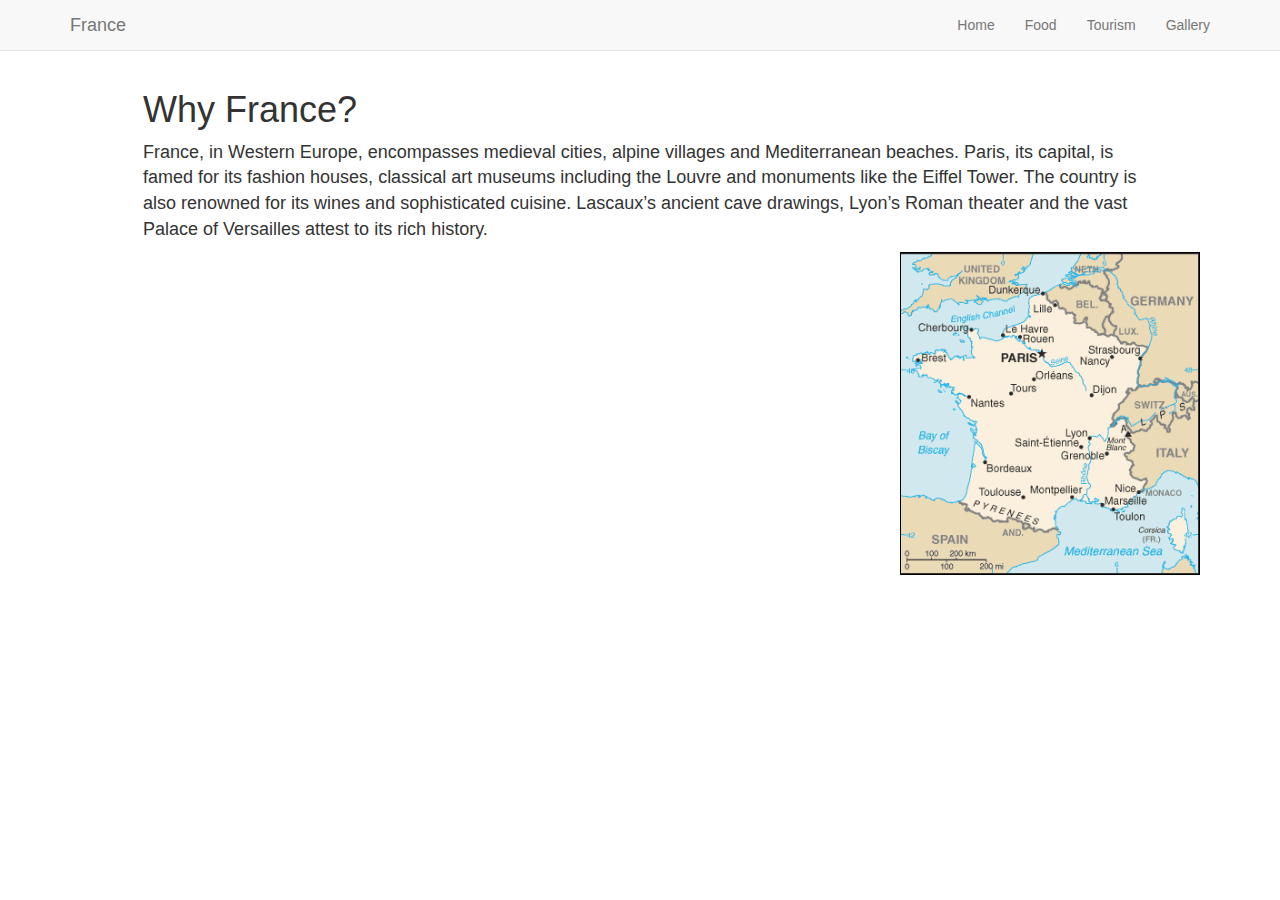
==== index.html @ 0640f44a "cleaned up folder struct" ====
<!DOCTYPE html>
<html>
  <head>
    <title>France - Home</title>
    <!-- Latest compiled and minified CSS -->
    <link rel="stylesheet" href="https://maxcdn.bootstrapcdn.com/bootstrap/3.3.7/css/bootstrap.min.css" integrity="sha384-BVYiiSIFeK1dGmJRAkycuHAHRg32OmUcww7on3RYdg4Va+PmSTsz/K68vbdEjh4u" crossorigin="anonymous">

    <!-- Optional theme -->
    <!-- <link rel="stylesheet" href="https://maxcdn.bootstrapcdn.com/bootstrap/3.3.7/css/bootstrap-theme.min.css" integrity="sha384-rHyoN1iRsVXV4nD0JutlnGaslCJuC7uwjduW9SVrLvRYooPp2bWYgmgJQIXwl/Sp" crossorigin="anonymous"> -->
    <link rel="stylesheet" href="css/website.css">
    <script src="https://code.jquery.com/jquery-3.2.1.slim.min.js" integrity="sha384-KJ3o2DKtIkvYIK3UENzmM7KCkRr/rE9/Qpg6aAZGJwFDMVNA/GpGFF93hXpG5KkN" crossorigin="anonymous"></script>
    <!-- Latest compiled and minified JavaScript -->
    <script src="https://maxcdn.bootstrapcdn.com/bootstrap/3.3.7/js/bootstrap.min.js" integrity="sha384-Tc5IQib027qvyjSMfHjOMaLkfuWVxZxUPnCJA7l2mCWNIpG9mGCD8wGNIcPD7Txa" crossorigin="anonymous"></script>
    <script src="js/website.js"></script>
    <link rel="icon" href="favicon.ico" type="image/gif" sizes="16x16">
  </head>
  <body>
    <nav class="navbar navbar-default navbar-fixed-top">
      <div class="container">
        <div class="navbar-header">
          <button type="button" class="navbar-toggle collapsed" data-toggle="collapse" data-target="#navbar" aria-expanded="false" aria-controls="navbar">
            <span class="sr-only">Toggle navigation</span>
            <span class="icon-bar"></span>
            <span class="icon-bar"></span>
            <span class="icon-bar"></span>
          </button>
          <a class="navbar-brand" href="">France</a>
        </div>
        <div id="navbar" class="navbar-collapse collapse">
          <ul class="nav navbar-nav navbar-right">
            <li><a href="index.html">Home</a></li>
            <li><a href="food.html">Food</a></li>
            <li><a href="tourism.html">Tourism</a></li>
            <li><a href="gallery.html">Gallery</a></li>
          </ul>
        </div>
      </div>
    </nav>
    <div class="container">
      
      <h1>Why France?</h1>

      <p><font size="4">France, in Western Europe, encompasses medieval cities, alpine villages 
        and Mediterranean beaches. Paris, its capital, is famed for its fashion houses, classical art
         museums including the Louvre and monuments like the Eiffel Tower. The country is also 
         renowned for its wines and sophisticated cuisine. Lascaux’s ancient cave drawings, 
         Lyon’s Roman theater and the vast Palace of Versailles attest to its rich history.</font></p>
      <div class="container-sub">


        <img src="./images/fr-map.gif" class="img-responsive" alt="France Map">

      </div>

    </div>

  </body>
</html>
---- css/website.css ----
body {
  padding-top: 70px;
}
body>div.container {
  width: 80%;
  margin: auto;
  
}
div.container-sub{
  position: absolute;
    right: 0px;
    width: 300px;
    border: 1px solid black;
    margin-right: 80px;

}
div.container-text{

position: absolute;
left:0px;
margin-left: 80px;

}
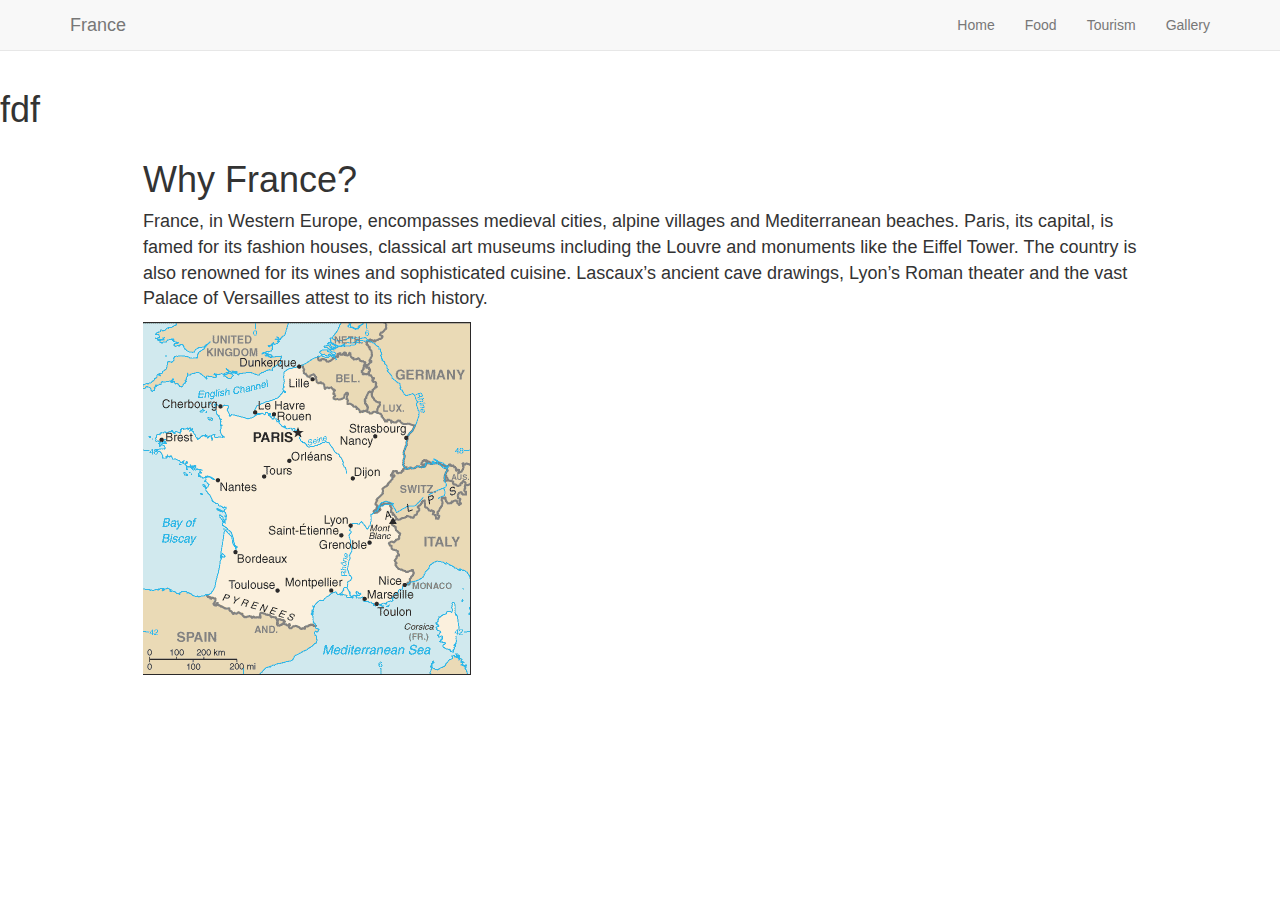
==== commit d8e7e993: "Fixed the food page and added more textual information.@" ====
--- a/index.html
+++ b/index.html
@@ -36,6 +36,7 @@
         </div>
       </div>
     </nav>
+    <h1>fdf</h1>
     <div class="container">
       
       <h1>Why France?</h1>
--- a/css/website.css
+++ b/css/website.css
@@ -6,14 +6,8 @@
   margin: auto;
   
 }
-div.container-sub{
-  position: absolute;
-    right: 0px;
-    width: 300px;
-    border: 1px solid black;
-    margin-right: 80px;
 
-}
+
 div.container-text{
 
 position: absolute;
@@ -21,3 +15,70 @@
 margin-left: 80px;
 
 }
+img {
+  display: block;
+  max-width: 100%;
+  height: auto;
+}
+
+
+/*gallary */
+
+* {
+    box-sizing: border-box;
+}
+
+body {
+    margin: 0;
+    font-family: Arial;
+}
+
+/* The grid: Four equal columns that floats next to each other */
+.column {
+    float: left;
+    width: 25%;
+    padding: 10px;
+}
+
+/* Style the images inside the grid */
+.column img {
+    opacity: 0.8; 
+    cursor: pointer; 
+}
+
+.column img:hover {
+    opacity: 1;
+}
+
+/* Clear floats after the columns */
+.row:after {
+    content: "";
+    display: table;
+    clear: both;
+}
+
+/* The expanding image container */
+.containerGal {
+    position: relative;
+    display: none;
+}
+
+/* Expanding image text */
+#imgtext {
+    position: absolute;
+    bottom: 15px;
+    left: 15px;
+    color: white;
+    font-size: 20px;
+}
+
+/* Closable button inside the expanded image */
+.closebtn {
+    position: absolute;
+    top: 10px;
+    right: 15px;
+    color: white;
+    font-size: 35px;
+    cursor: pointer;
+}
+/* end of gallary */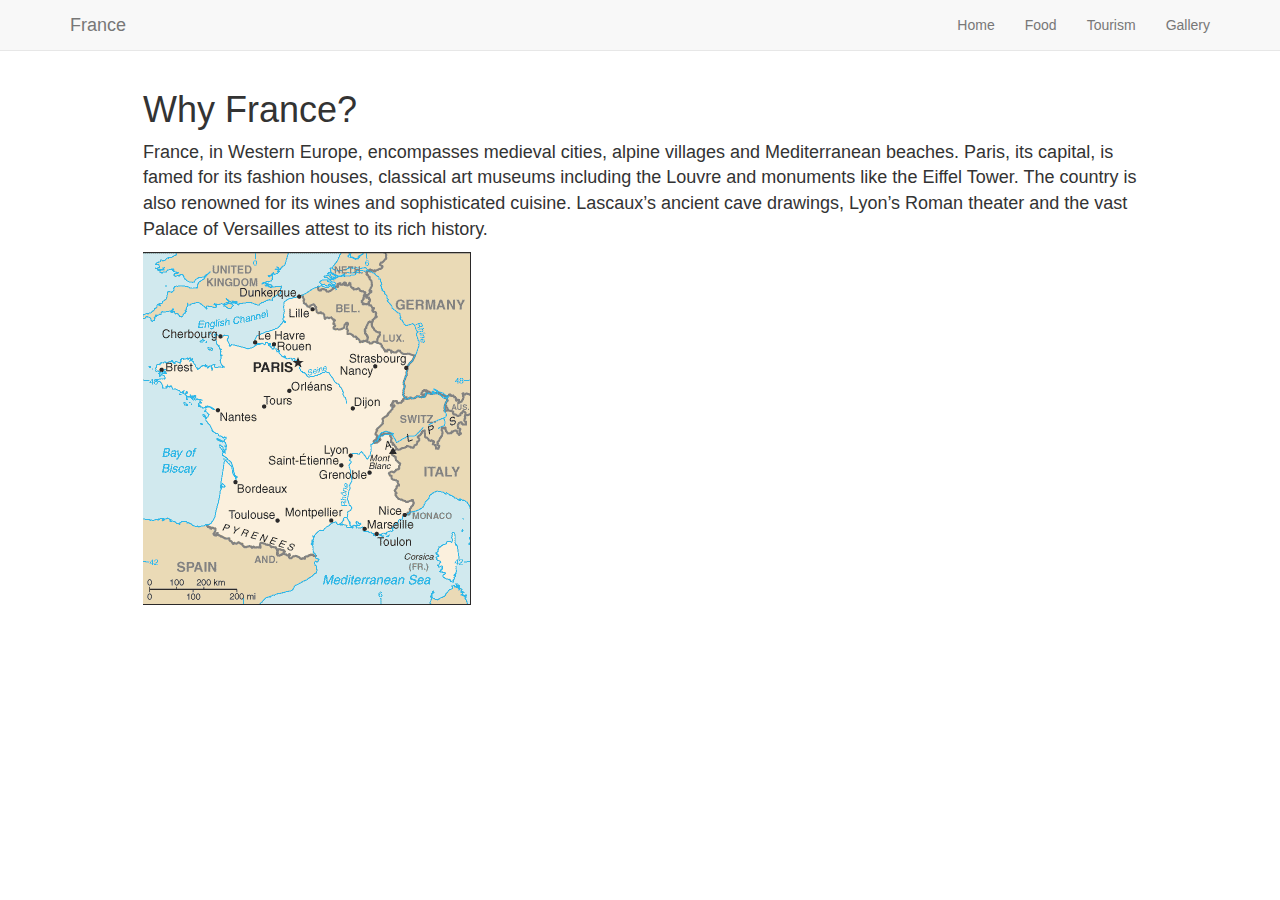
==== commit c8105ed2: "Added content to the toursim page - still budy so needs work" ====
--- a/index.html
+++ b/index.html
@@ -36,7 +36,7 @@
         </div>
       </div>
     </nav>
-    <h1>fdf</h1>
+    
     <div class="container">
       
       <h1>Why France?</h1>
--- a/css/website.css
+++ b/css/website.css
@@ -15,10 +15,11 @@
 margin-left: 80px;
 
 }
-img {
-  display: block;
-  max-width: 100%;
-  height: auto;
+div.galcontainer{
+
+    
+    max-width:600px;
+ 
 }
 
 
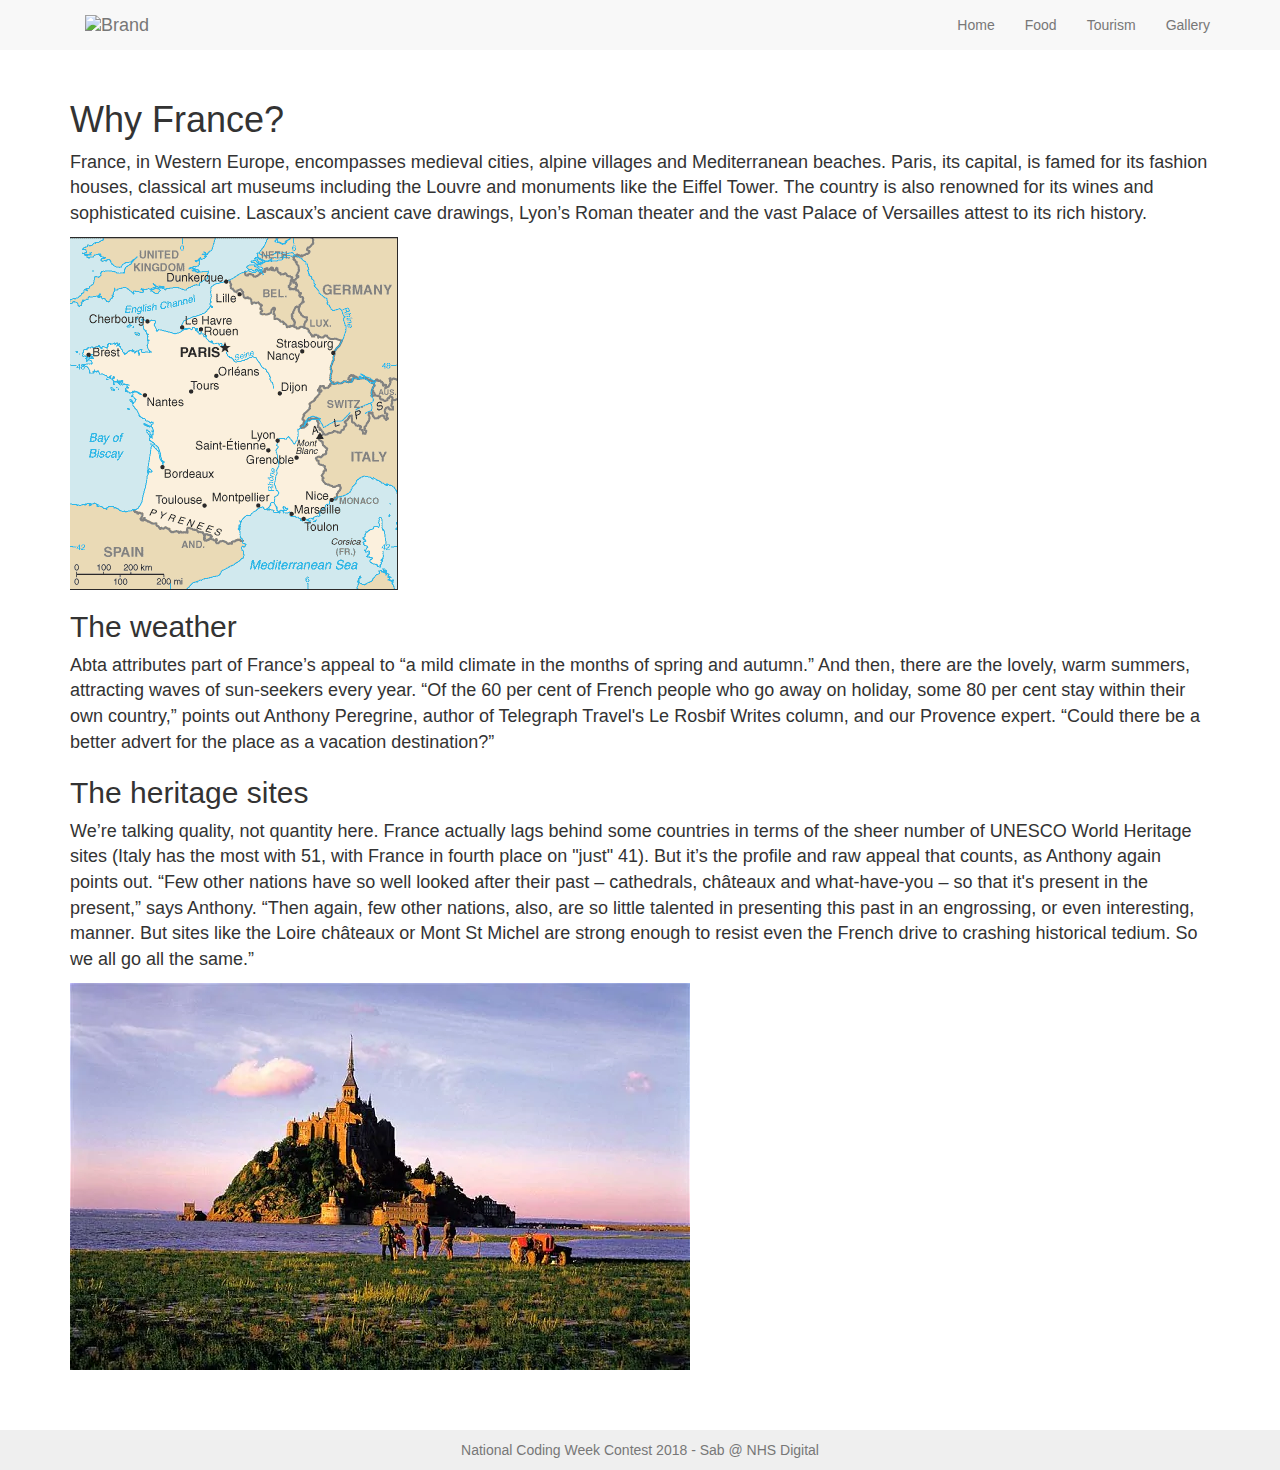
==== commit d5c75531: "Major changes" ====
--- a/index.html
+++ b/index.html
@@ -1,7 +1,32 @@
 <!DOCTYPE html>
 <html>
+ <nav class="naavbar navbar-default navbar-fixed-top">
+      <div class="container">
+        <div class="navbar-header">
+          <button type="button" class="navbar-toggle collapsed" data-toggle="collapse" data-target="#navbar" aria-expanded="false" aria-controls="navbar">
+            <span class="sr-only">Toggle navigation</span>
+            <span class="icon-bar"></span>
+            <span class="icon-bar"></span>
+            <span class="icon-bar"></span>
+          </button>
+         <a class="navbar-brand" href="#">
+        <img alt="Brand" src="./favicon.ico">
+      </a>
+        </div>
+        <div id="navbar" class="navbar-collapse collapse">
+          <ul class="nav navbar-nav navbar-right">
+            <li><a href="index.html">Home</a></li>
+            <li><a href="food.html">Food</a></li>
+            <li><a href="tourism.html">Tourism</a></li>
+            <li><a href="gallery.html">Gallery</a></li>
+          </ul>
+        </div>
+      </div>
+    </nav>
+<div id="container">
+<div id="header">
   <head>
-    <title>France - Home</title>
+    <title>France - Food</title>
     <!-- Latest compiled and minified CSS -->
     <link rel="stylesheet" href="https://maxcdn.bootstrapcdn.com/bootstrap/3.3.7/css/bootstrap.min.css" integrity="sha384-BVYiiSIFeK1dGmJRAkycuHAHRg32OmUcww7on3RYdg4Va+PmSTsz/K68vbdEjh4u" crossorigin="anonymous">
 
@@ -14,46 +39,58 @@
     <script src="js/website.js"></script>
     <link rel="icon" href="favicon.ico" type="image/gif" sizes="16x16">
   </head>
+  </div>
+  <div id="body">
   <body>
-    <nav class="navbar navbar-default navbar-fixed-top">
-      <div class="container">
-        <div class="navbar-header">
-          <button type="button" class="navbar-toggle collapsed" data-toggle="collapse" data-target="#navbar" aria-expanded="false" aria-controls="navbar">
-            <span class="sr-only">Toggle navigation</span>
-            <span class="icon-bar"></span>
-            <span class="icon-bar"></span>
-            <span class="icon-bar"></span>
-          </button>
-          <a class="navbar-brand" href="">France</a>
-        </div>
-        <div id="navbar" class="navbar-collapse collapse">
-          <ul class="nav navbar-nav navbar-right">
-            <li><a href="index.html">Home</a></li>
-            <li><a href="food.html">Food</a></li>
-            <li><a href="tourism.html">Tourism</a></li>
-            <li><a href="gallery.html">Gallery</a></li>
-          </ul>
-        </div>
-      </div>
-    </nav>
+   
     
+   
     <div class="container">
-      
-      <h1>Why France?</h1>
+ 
+
+
+   <h1>Why France?</h1>
 
       <p><font size="4">France, in Western Europe, encompasses medieval cities, alpine villages 
         and Mediterranean beaches. Paris, its capital, is famed for its fashion houses, classical art
          museums including the Louvre and monuments like the Eiffel Tower. The country is also 
          renowned for its wines and sophisticated cuisine. Lascaux’s ancient cave drawings, 
          Lyon’s Roman theater and the vast Palace of Versailles attest to its rich history.</font></p>
+
       <div class="container-sub">
+        <img src="./images/fr-map.gif" class="img-responsive" alt="France Map">
+      </div>
+
+<h2> The weather</h2>
+<p> <font size="4">
+Abta attributes part of France’s appeal to “a mild climate in the months of spring and autumn.” 
+And then, there are the lovely, warm summers, attracting waves of sun-seekers every year.
+“Of the 60 per cent of French people who go away on holiday, some 80 per cent stay within their own country,” 
+points out Anthony Peregrine, author of Telegraph Travel's Le Rosbif Writes column, and our Provence expert. 
+“Could there be a better advert for the place as a vacation destination?”</font>
+</p>
+<h2> The heritage sites</h2>
+<p><font size="4"> We’re talking quality, not quantity here. France actually lags behind some countries in terms 
+of the sheer number of UNESCO World Heritage sites (Italy has the most with 51, with France in fourth place on 
+"just" 41). But it’s the profile and raw appeal that counts, as Anthony again points out.
+“Few other nations have so well looked after their past – cathedrals, châteaux and what-have-you – so that it's 
+present in the present,” says Anthony. “Then again, few other nations, also, are so little talented in presenting 
+this past in an engrossing, or even interesting, manner. But sites like the Loire châteaux or Mont St Michel are 
+strong enough to resist even the French drive to crashing historical tedium. So we all go all the same.”</font>
+</p>
+<img class="img-responsive" src="./images/mont-michel.jpg"</img>
+    </div>
 
 
-        <img src="./images/fr-map.gif" class="img-responsive" alt="France Map">
-
-      </div>
-
-    </div>
 
   </body>
+  </div>
+  <div id=footer>
+<footer class="footer">
+      <div class="containerq">
+        <span class="text-muted">National Coding Week Contest 2018 - Sab @ NHS Digital</span>
+      </div>
+    </footer>
+</div>
+</div>
 </html>--- a/css/website.css
+++ b/css/website.css
@@ -1,5 +1,27 @@
+html,
+body {
+   margin:0;
+   padding:0;
+   height:100%;
+}
+#container {
+   min-height:100%;
+   position:relative;
+}
+#header {
+
+}
+#body {
+   padding:10px;
+   padding-bottom:100px;   /* Height of the footer */
+}
+#footer {
+
+}
+
 body {
   padding-top: 70px;
+  
 }
 body>div.container {
   width: 80%;
@@ -15,11 +37,26 @@
 margin-left: 80px;
 
 }
-div.galcontainer{
 
-    
-    max-width:600px;
- 
+.footer {
+    position: absolute;
+  right: 0;
+  bottom: 0;
+  left: 0;
+  padding: 10px;
+  background-color: #efefef;
+  text-align: center;
+}
+
+
+div.slideShowCon{
+
+
+    margin: auto;
+    width: 50%;
+  
+    padding: 10px;
+
 }
 
 
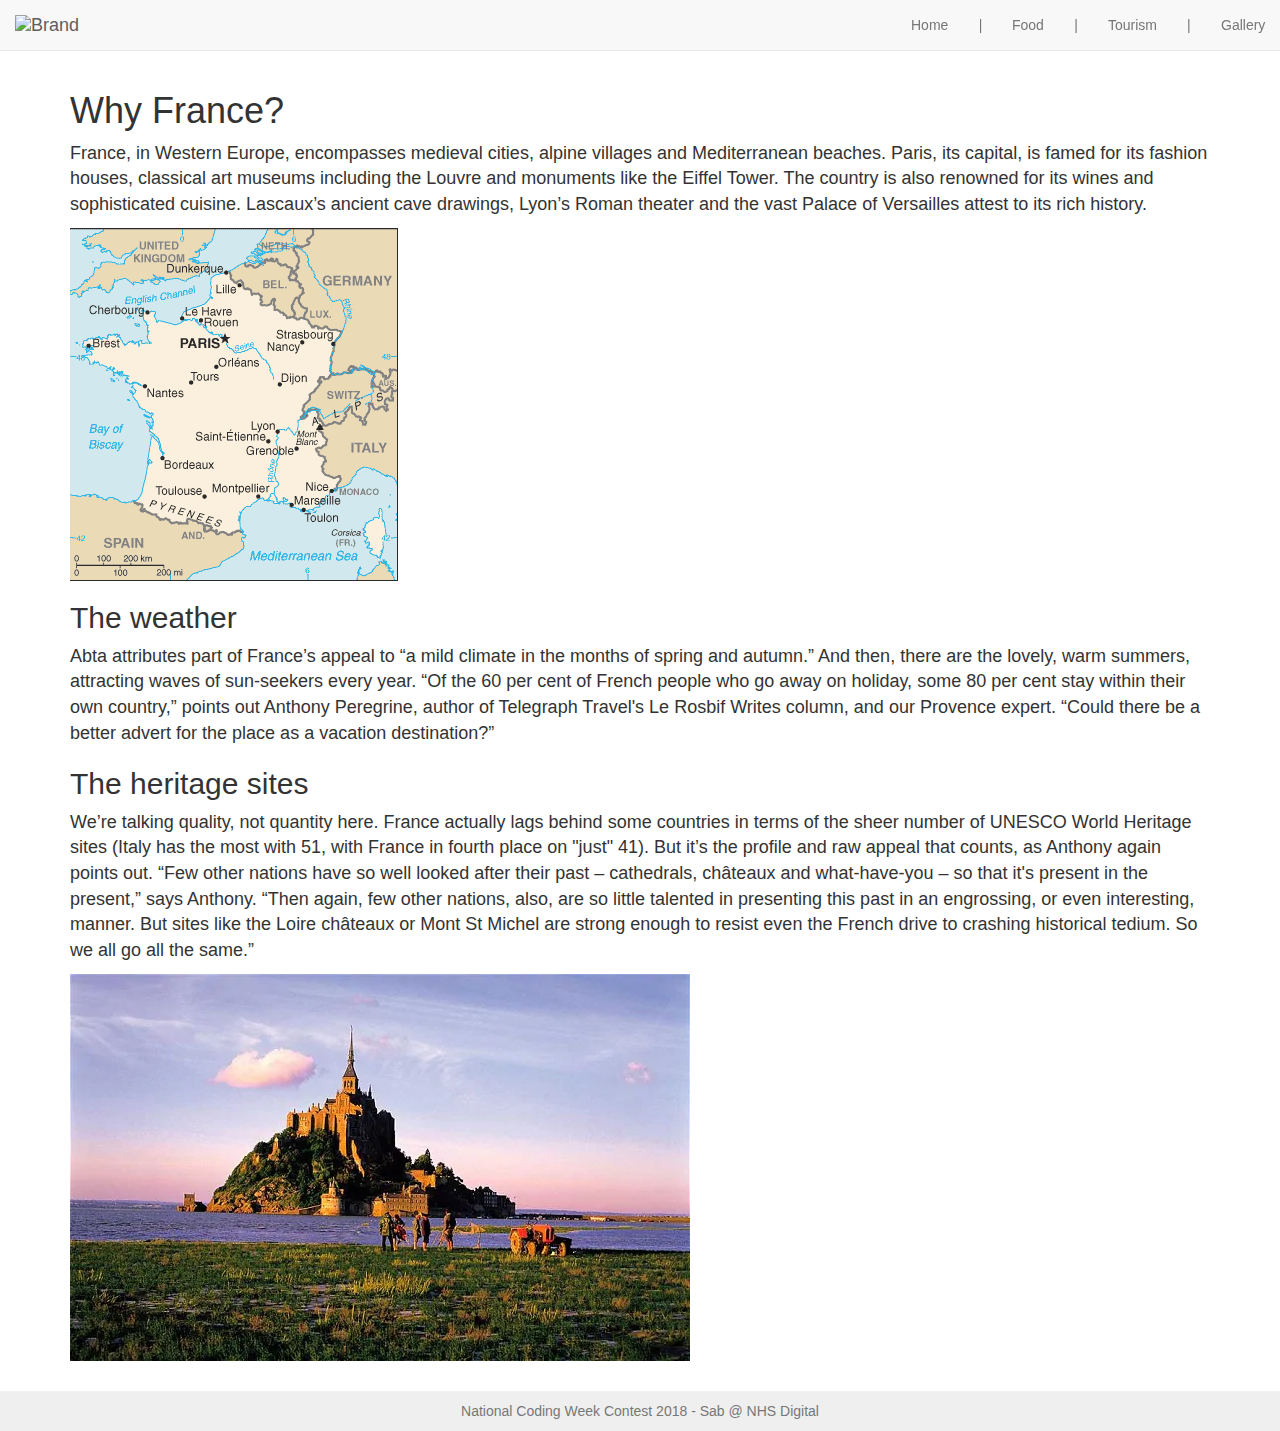
==== commit 41262587: "Fixed page sizing issue and changed to static nav" ====
--- a/index.html
+++ b/index.html
@@ -1,7 +1,22 @@
 <!DOCTYPE html>
-<html>
- <nav class="naavbar navbar-default navbar-fixed-top">
-      <div class="container">
+  <head>
+    <title>France - Home</title>
+    <!-- Latest compiled and minified CSS -->
+    <link rel="stylesheet" href="https://maxcdn.bootstrapcdn.com/bootstrap/3.3.7/css/bootstrap.min.css" integrity="sha384-BVYiiSIFeK1dGmJRAkycuHAHRg32OmUcww7on3RYdg4Va+PmSTsz/K68vbdEjh4u" crossorigin="anonymous">
+
+    <!-- Optional theme -->
+    <link rel="stylesheet" href="https://maxcdn.bootstrapcdn.com/bootstrap/3.3.7/css/bootstrap-theme.min.css" integrity="sha384-rHyoN1iRsVXV4nD0JutlnGaslCJuC7uwjduW9SVrLvRYooPp2bWYgmgJQIXwl/Sp" crossorigin="anonymous"> 
+    <link rel="stylesheet" href="css/website.css">
+    <script src="https://code.jquery.com/jquery-3.2.1.slim.min.js" integrity="sha384-KJ3o2DKtIkvYIK3UENzmM7KCkRr/rE9/Qpg6aAZGJwFDMVNA/GpGFF93hXpG5KkN" crossorigin="anonymous"></script>
+    <!-- Latest compiled and minified JavaScript -->
+    <script src="https://maxcdn.bootstrapcdn.com/bootstrap/3.3.7/js/bootstrap.min.js" integrity="sha384-Tc5IQib027qvyjSMfHjOMaLkfuWVxZxUPnCJA7l2mCWNIpG9mGCD8wGNIcPD7Txa" crossorigin="anonymous"></script>
+    <script src="js/website.js"></script>
+    <link rel="icon" href="favicon.ico" type="image/gif" sizes="16x16">
+  </head>
+  <body>
+  <!-- Navbar -->
+    <nav class="navbar navbar-default navbar-static-top">
+      <div class="container-fluid">
         <div class="navbar-header">
           <button type="button" class="navbar-toggle collapsed" data-toggle="collapse" data-target="#navbar" aria-expanded="false" aria-controls="navbar">
             <span class="sr-only">Toggle navigation</span>
@@ -9,41 +24,31 @@
             <span class="icon-bar"></span>
             <span class="icon-bar"></span>
           </button>
-         <a class="navbar-brand" href="#">
+ <a class="navbar-brand" href="#">
         <img alt="Brand" src="./favicon.ico">
-      </a>
         </div>
         <div id="navbar" class="navbar-collapse collapse">
           <ul class="nav navbar-nav navbar-right">
-            <li><a href="index.html">Home</a></li>
-            <li><a href="food.html">Food</a></li>
-            <li><a href="tourism.html">Tourism</a></li>
-            <li><a href="gallery.html">Gallery</a></li>
+            <li><a href="index.html"class="hvr-underline-reveal">Home</a></li>
+            <li><a href=""> | </a></li>
+            <li><a href="food.html"class="hvr-underline-reveal">Food</a></li>
+            <li><a href=""> | </a></li>
+            <li><a href="tourism.html"class="hvr-underline-reveal">Tourism</a></li>
+            <li><a href=""> | </a></li>
+            <li><a href="gallery.html"class="hvr-underline-reveal">Gallery</a></li>
           </ul>
         </div>
       </div>
     </nav>
-<div id="container">
+    <!-- End of navbar -->
+
+  
+   <!-- opt
+    <div id="container">
 <div id="header">
-  <head>
-    <title>France - Food</title>
-    <!-- Latest compiled and minified CSS -->
-    <link rel="stylesheet" href="https://maxcdn.bootstrapcdn.com/bootstrap/3.3.7/css/bootstrap.min.css" integrity="sha384-BVYiiSIFeK1dGmJRAkycuHAHRg32OmUcww7on3RYdg4Va+PmSTsz/K68vbdEjh4u" crossorigin="anonymous">
-
-    <!-- Optional theme -->
-    <!-- <link rel="stylesheet" href="https://maxcdn.bootstrapcdn.com/bootstrap/3.3.7/css/bootstrap-theme.min.css" integrity="sha384-rHyoN1iRsVXV4nD0JutlnGaslCJuC7uwjduW9SVrLvRYooPp2bWYgmgJQIXwl/Sp" crossorigin="anonymous"> -->
-    <link rel="stylesheet" href="css/website.css">
-    <script src="https://code.jquery.com/jquery-3.2.1.slim.min.js" integrity="sha384-KJ3o2DKtIkvYIK3UENzmM7KCkRr/rE9/Qpg6aAZGJwFDMVNA/GpGFF93hXpG5KkN" crossorigin="anonymous"></script>
-    <!-- Latest compiled and minified JavaScript -->
-    <script src="https://maxcdn.bootstrapcdn.com/bootstrap/3.3.7/js/bootstrap.min.js" integrity="sha384-Tc5IQib027qvyjSMfHjOMaLkfuWVxZxUPnCJA7l2mCWNIpG9mGCD8wGNIcPD7Txa" crossorigin="anonymous"></script>
-    <script src="js/website.js"></script>
-    <link rel="icon" href="favicon.ico" type="image/gif" sizes="16x16">
-  </head>
-  </div>
+  
   <div id="body">
-  <body>
-   
-    
+  -->
    
     <div class="container">
  
--- a/css/website.css
+++ b/css/website.css
@@ -1,33 +1,26 @@
 html,
-body {
-   margin:0;
-   padding:0;
-   height:100%;
-}
+
 #container {
    min-height:100%;
    position:relative;
+   width:100%;
+   margin:auto;
+   padding-top:0px;
 }
 #header {
 
 }
-#body {
-   padding:10px;
-   padding-bottom:100px;   /* Height of the footer */
-}
+
 #footer {
-
+padding-top: 70px;
+width:100%;
 }
 
 body {
-  padding-top: 70px;
   
-}
-body>div.container {
-  width: 80%;
-  margin: auto;
   
 }
+
 
 
 div.container-text{
@@ -35,6 +28,7 @@
 position: absolute;
 left:0px;
 margin-left: 80px;
+padding-top:70px;
 
 }
 
@@ -46,6 +40,7 @@
   padding: 10px;
   background-color: #efefef;
   text-align: center;
+  width:100%;
 }
 
 
@@ -119,4 +114,93 @@
     font-size: 35px;
     cursor: pointer;
 }
-/* end of gallary */+/* end of gallary */
+
+
+/* Underline From Center */
+.hvr-underline-from-center {
+    display: inline-block;
+    vertical-align: middle;
+    -webkit-transform: perspective(1px) translateZ(0);
+    transform: perspective(1px) translateZ(0);
+    box-shadow: 0 0 1px rgba(0, 0, 0, 0);
+    position: relative;
+    overflow: hidden;
+  }
+  .hvr-underline-from-center:before {
+    content: "";
+    position: absolute;
+    z-index: -1;
+    left: 51%;
+    right: 51%;
+    bottom: 0;
+    background: #2098D1;
+    height: 4px;
+    -webkit-transition-property: left, right;
+    transition-property: left, right;
+    -webkit-transition-duration: 0.3s;
+    transition-duration: 0.3s;
+    -webkit-transition-timing-function: ease-out;
+    transition-timing-function: ease-out;
+  }
+  .hvr-underline-from-center:hover:before, .hvr-underline-from-center:focus:before, .hvr-underline-from-center:active:before {
+    left: 0;
+    right: 0;
+  }
+
+
+  /* Underline Reveal */
+.hvr-underline-reveal {
+    display: inline-block;
+    vertical-align: middle;
+    -webkit-transform: perspective(1px) translateZ(0);
+    transform: perspective(1px) translateZ(0);
+    box-shadow: 0 0 1px rgba(0, 0, 0, 0);
+    position: relative;
+    overflow: hidden;
+  }
+  .hvr-underline-reveal:before {
+    content: "";
+    position: absolute;
+    z-index: -1;
+    left: 0;
+    right: 0;
+    bottom: 0;
+    background: #2098D1;
+    height: 4px;
+    -webkit-transform: translateY(4px);
+    transform: translateY(4px);
+    -webkit-transition-property: transform;
+    transition-property: transform;
+    -webkit-transition-duration: 0.3s;
+    transition-duration: 0.3s;
+    -webkit-transition-timing-function: ease-out;
+    transition-timing-function: ease-out;
+  }
+  .hvr-underline-reveal:hover:before, .hvr-underline-reveal:focus:before, .hvr-underline-reveal:active:before {
+    -webkit-transform: translateY(0);
+    transform: translateY(0);
+  }
+
+  /* Glow */
+.hvr-glow {
+    display: inline-block;
+    vertical-align: middle;
+    -webkit-transform: perspective(1px) translateZ(0);
+    transform: perspective(1px) translateZ(0);
+    box-shadow: 0 0 1px rgba(0, 0, 0, 0);
+    -webkit-transition-duration: 0.3s;
+    transition-duration: 0.3s;
+    -webkit-transition-property: box-shadow;
+    transition-property: box-shadow;
+  }
+  .hvr-glow:hover, .hvr-glow:focus, .hvr-glow:active {
+    box-shadow: 0 0 8px rgba(0, 0, 0, 0.6);
+  }
+
+  .divider-vertical {
+    height: 50px;
+    margin: 0 9px;
+    border-left: 1px solid #F2F2F2;
+    border-right: 1px solid #FFF;
+    }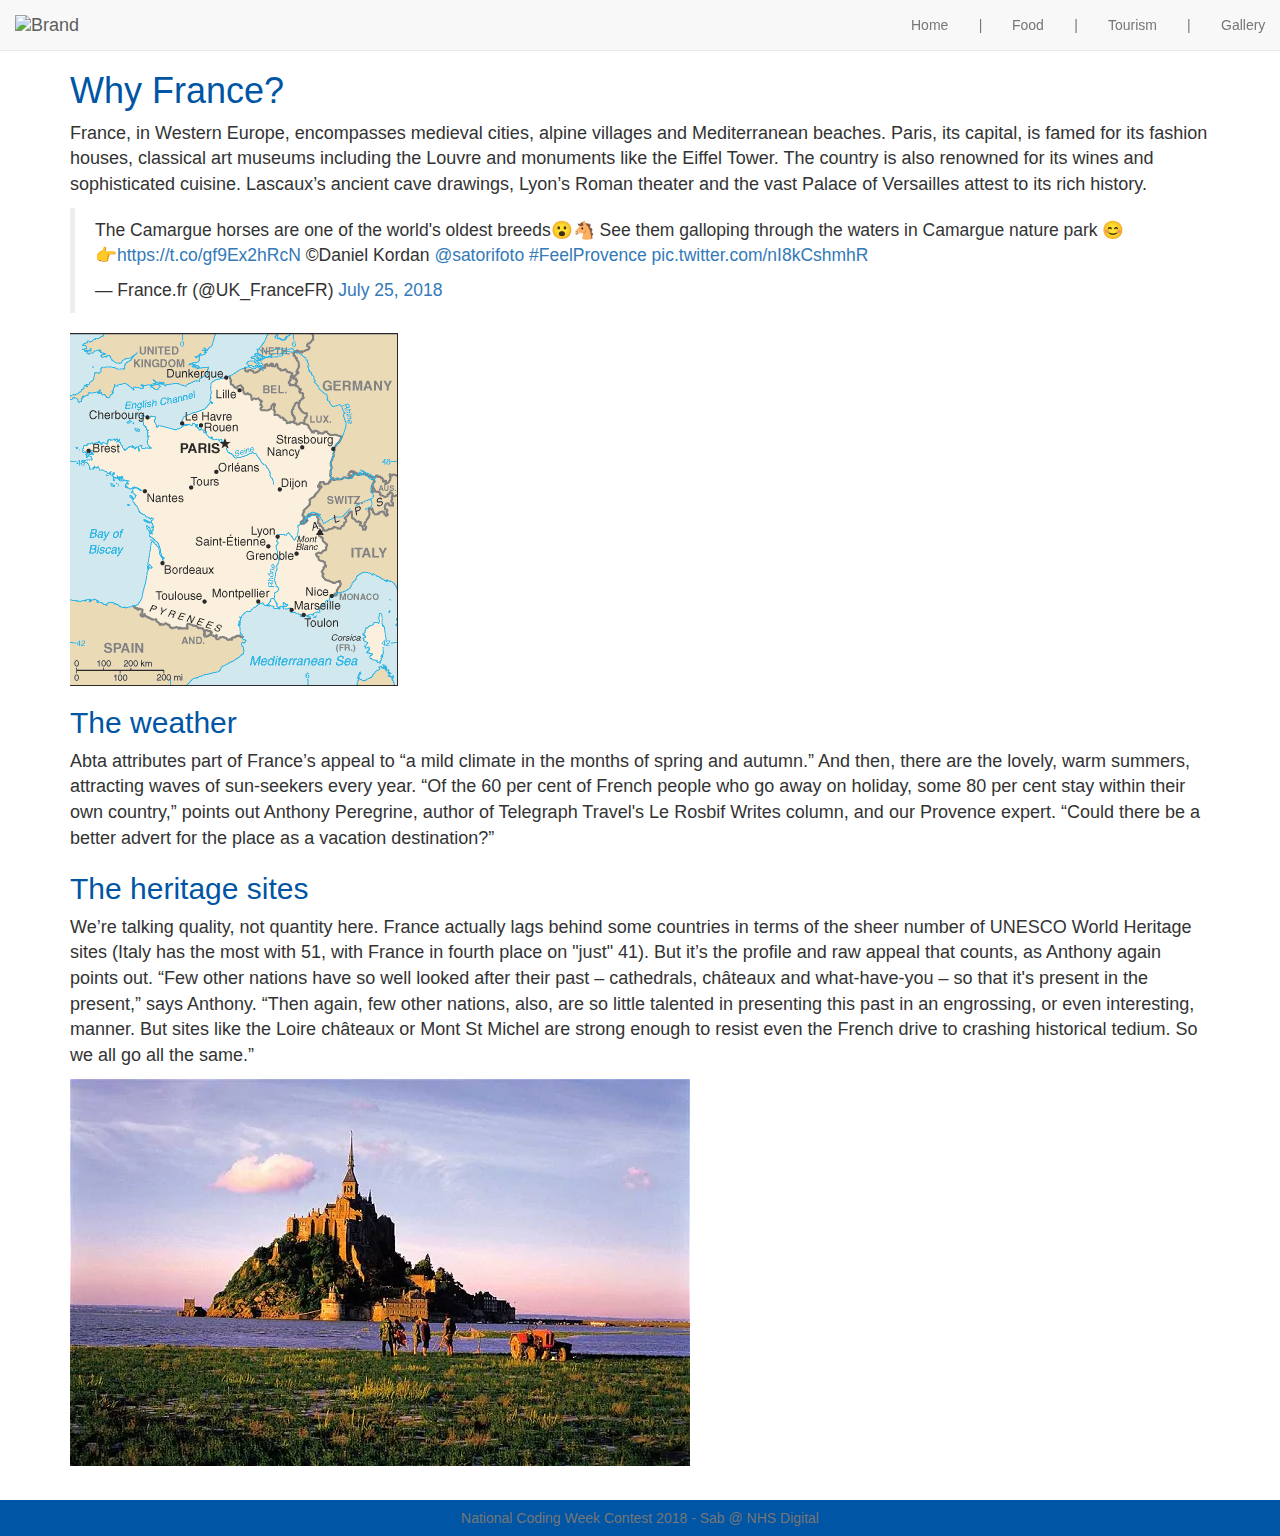
==== commit ab960753: "major redesign" ====
--- a/index.html
+++ b/index.html
@@ -54,13 +54,15 @@
  
 
 
-   <h1>Why France?</h1>
+   <h1><style='color:red;'>Why France?</h1>
 
       <p><font size="4">France, in Western Europe, encompasses medieval cities, alpine villages 
         and Mediterranean beaches. Paris, its capital, is famed for its fashion houses, classical art
          museums including the Louvre and monuments like the Eiffel Tower. The country is also 
          renowned for its wines and sophisticated cuisine. Lascaux’s ancient cave drawings, 
          Lyon’s Roman theater and the vast Palace of Versailles attest to its rich history.</font></p>
+<blockquote class="twitter-tweet" data-lang="en"><p lang="en" dir="ltr">The Camargue horses are one of the world&#39;s oldest breeds😮🐴 See them galloping through the waters in Camargue nature park 😊 <br>👉<a href="https://t.co/gf9Ex2hRcN">https://t.co/gf9Ex2hRcN</a> ©Daniel Kordan <a href="https://twitter.com/satorifoto?ref_src=twsrc%5Etfw">@satorifoto</a> <a href="https://twitter.com/hashtag/FeelProvence?src=hash&amp;ref_src=twsrc%5Etfw">#FeelProvence</a> <a href="https://t.co/nI8kCshmhR">pic.twitter.com/nI8kCshmhR</a></p>&mdash; France.fr (@UK_FranceFR) <a href="https://twitter.com/UK_FranceFR/status/1022058999859093505?ref_src=twsrc%5Etfw">July 25, 2018</a></blockquote>
+<script async src="https://platform.twitter.com/widgets.js" charset="utf-8"></script>
 
       <div class="container-sub">
         <img src="./images/fr-map.gif" class="img-responsive" alt="France Map">
--- a/css/website.css
+++ b/css/website.css
@@ -21,7 +21,10 @@
   
 }
 
-
+.h1, .h2, .h3, .h4, .h5, .h6, h1, h2, h3, h4, h5, h6 {
+    
+    color: #0055A4; /*France flag colour */
+}
 
 div.container-text{
 
@@ -37,13 +40,19 @@
   right: 0;
   bottom: 0;
   left: 0;
-  padding: 10px;
-  background-color: #efefef;
+  padding: 8px;
+  background-color: #0055A4;
+  color: white;
   text-align: center;
   width:100%;
 }
 
-
+.navbar {
+    
+    
+    margin-bottom: 0px;
+    
+}
 div.slideShowCon{
 
 
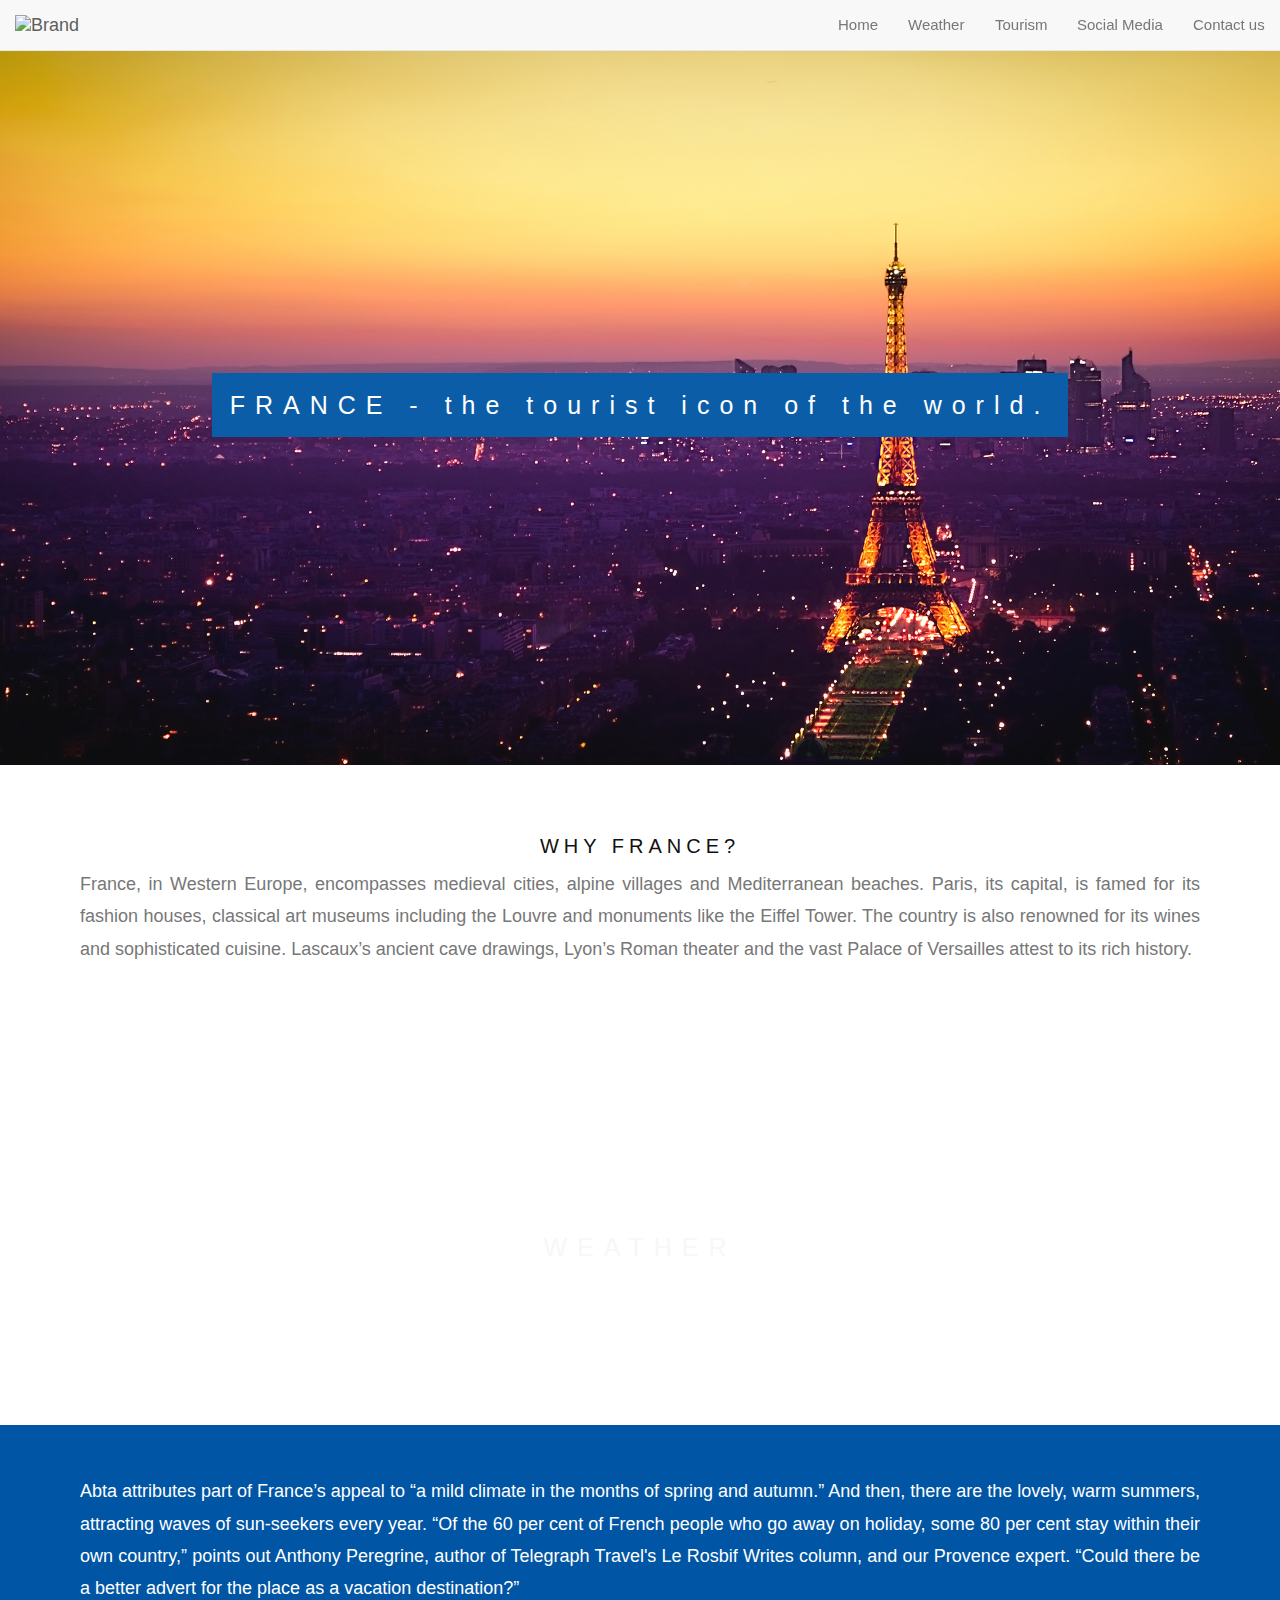
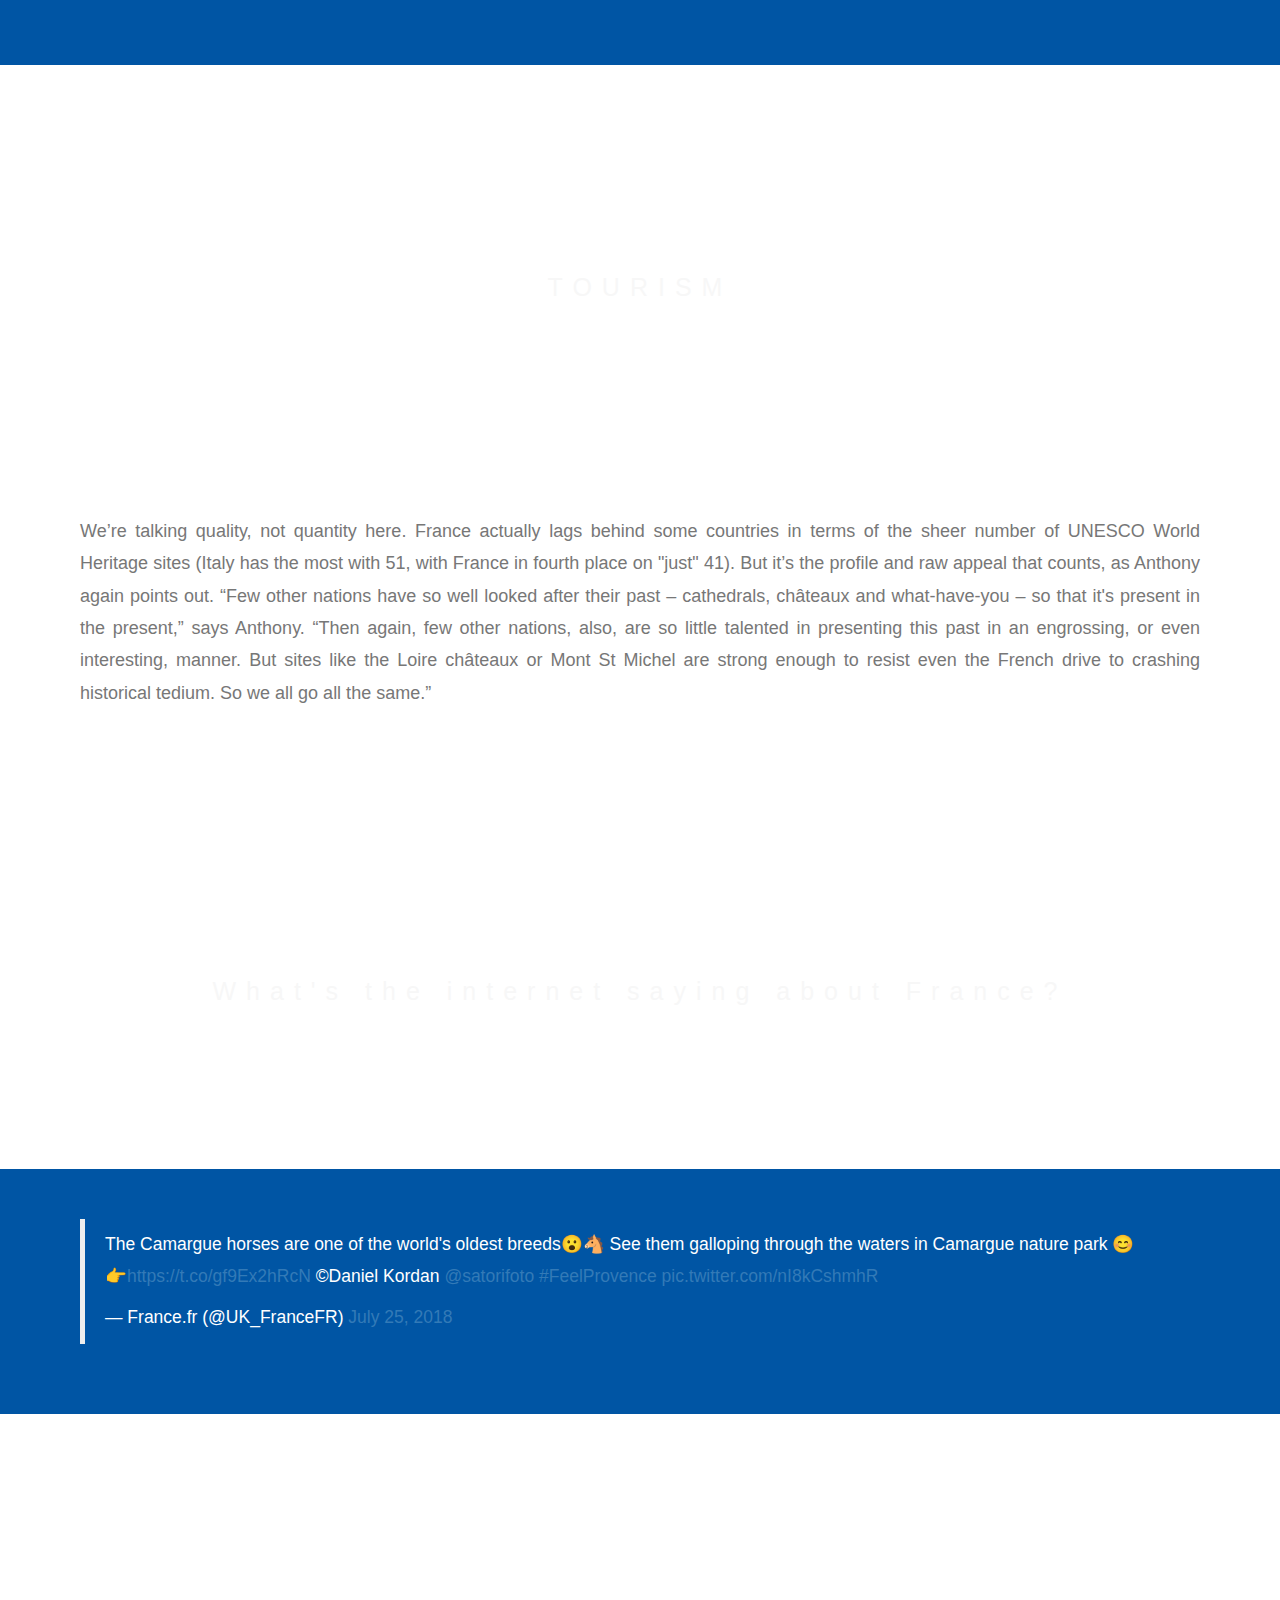
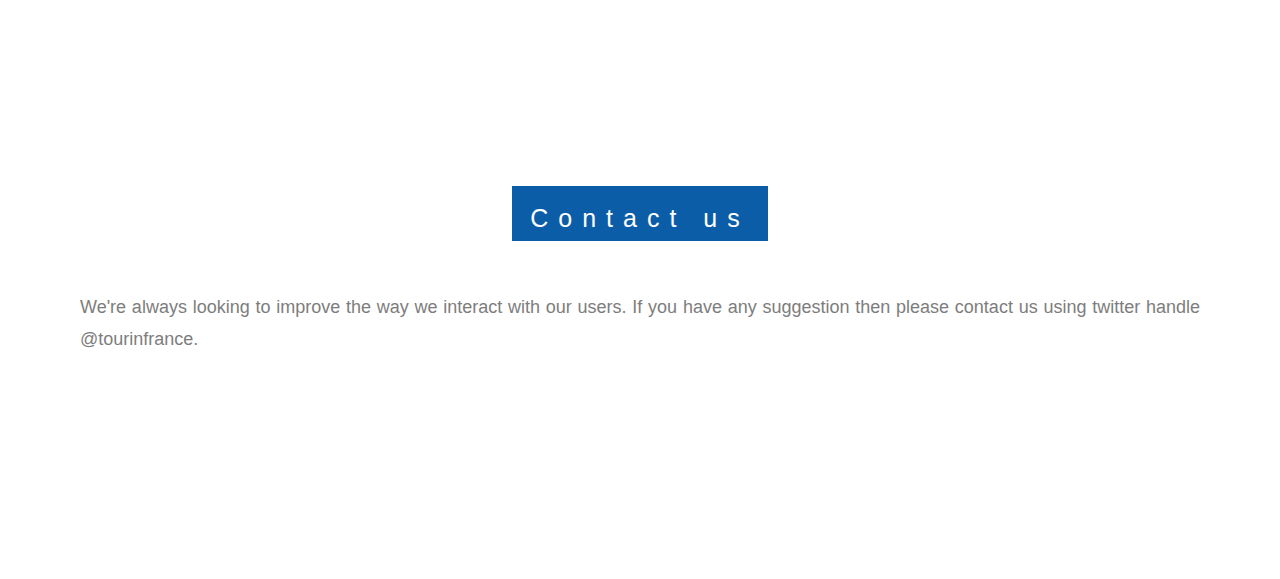
==== commit 692b694b: "major redesign pt2" ====
--- a/index.html
+++ b/index.html
@@ -1,6 +1,8 @@
+
 <!DOCTYPE html>
-  <head>
-    <title>France - Home</title>
+<html>
+<head>
+    <title>France</title>
     <!-- Latest compiled and minified CSS -->
     <link rel="stylesheet" href="https://maxcdn.bootstrapcdn.com/bootstrap/3.3.7/css/bootstrap.min.css" integrity="sha384-BVYiiSIFeK1dGmJRAkycuHAHRg32OmUcww7on3RYdg4Va+PmSTsz/K68vbdEjh4u" crossorigin="anonymous">
 
@@ -12,10 +14,77 @@
     <script src="https://maxcdn.bootstrapcdn.com/bootstrap/3.3.7/js/bootstrap.min.js" integrity="sha384-Tc5IQib027qvyjSMfHjOMaLkfuWVxZxUPnCJA7l2mCWNIpG9mGCD8wGNIcPD7Txa" crossorigin="anonymous"></script>
     <script src="js/website.js"></script>
     <link rel="icon" href="favicon.ico" type="image/gif" sizes="16x16">
+<style>
+body, html {
+  height: 100%;
+  margin: 0;
+  font: 400 15px/1.8 "Lato", sans-serif;
+  color: #777;
+}
+
+.bgimg-1, .bgimg-2, .bgimg-3 {
+  position: relative;
+  opacity: 0.95;
+  background-attachment: fixed;
+  background-position: center;
+  background-repeat: no-repeat;
+  background-size: cover;
+
+}
+.bgimg-1 {
+  background-image: url("./images/main.jpg");
+  min-height: 85%;
+}
+
+.bgimg-2 {
+  background-image: url("./images/mainbg.jpeg");
+  min-height: 400px;
+}
+
+.bgimg-3 {
+  background-image: url("./images/castle.jpg");
+  min-height: 400px;
+}
+
+.caption {
+  position: absolute;
+  left: 0;
+  top: 50%;
+  width: 100%;
+  text-align: center;
+  color: #000;
+}
+
+.caption span.border {
+  background-color: #0055A4;
+  color: #fff;
+  padding: 18px;
+  font-size: 25px;
+  letter-spacing: 10px;
+}
+
+h3 {
+  letter-spacing: 5px;
+  text-transform: uppercase;
+  font: 20px "Lato", sans-serif;
+  color: #111;
+}
+
+/* Turn off parallax scrolling for tablets and phones */
+@media only screen and (max-device-width: 1024px) {
+    .bgimg-1, .bgimg-2, .bgimg-3 {
+        background-attachment: scroll;
+    }
+}
+</style>
+
+
   </head>
-  <body>
+
+  
+  <body data-spy="scroll" data-target=".navbar" data-offset="50">
   <!-- Navbar -->
-    <nav class="navbar navbar-default navbar-static-top">
+    <nav class="navbar navbar-default navbar-fixed-top">
       <div class="container-fluid">
         <div class="navbar-header">
           <button type="button" class="navbar-toggle collapsed" data-toggle="collapse" data-target="#navbar" aria-expanded="false" aria-controls="navbar">
@@ -29,75 +98,95 @@
         </div>
         <div id="navbar" class="navbar-collapse collapse">
           <ul class="nav navbar-nav navbar-right">
-            <li><a href="index.html"class="hvr-underline-reveal">Home</a></li>
-            <li><a href=""> | </a></li>
-            <li><a href="food.html"class="hvr-underline-reveal">Food</a></li>
-            <li><a href=""> | </a></li>
-            <li><a href="tourism.html"class="hvr-underline-reveal">Tourism</a></li>
-            <li><a href=""> | </a></li>
-            <li><a href="gallery.html"class="hvr-underline-reveal">Gallery</a></li>
+            <li><a href="#home"class="hvr-underline-reveal">Home</a></li>
+           
+            <li><a href="#weather"class="hvr-underline-reveal">Weather</a></li>
+          
+            <li><a href="#tourism"class="hvr-underline-reveal">Tourism</a></li>
+        
+            <li><a href="#socialmedia"class="hvr-underline-reveal">Social Media</a></li>
+             <li><a href="#contact"class="hvr-underline-reveal">Contact us</a></li>
           </ul>
         </div>
       </div>
     </nav>
-    <!-- End of navbar -->
-
-  
-   <!-- opt
-    <div id="container">
-<div id="header">
-  
-  <div id="body">
-  -->
-   
-    <div class="container">
- 
+<meta name="viewport" content="width=device-width, initial-scale=1">
 
 
-   <h1><style='color:red;'>Why France?</h1>
+<div id="homqe" class="bgimg-1">
+  <div class="caption">
+    <span class="border">FRANCE - the tourist icon of the world.</span>
+  </div>
+</div>
 
-      <p><font size="4">France, in Western Europe, encompasses medieval cities, alpine villages 
-        and Mediterranean beaches. Paris, its capital, is famed for its fashion houses, classical art
-         museums including the Louvre and monuments like the Eiffel Tower. The country is also 
-         renowned for its wines and sophisticated cuisine. Lascaux’s ancient cave drawings, 
-         Lyon’s Roman theater and the vast Palace of Versailles attest to its rich history.</font></p>
-<blockquote class="twitter-tweet" data-lang="en"><p lang="en" dir="ltr">The Camargue horses are one of the world&#39;s oldest breeds😮🐴 See them galloping through the waters in Camargue nature park 😊 <br>👉<a href="https://t.co/gf9Ex2hRcN">https://t.co/gf9Ex2hRcN</a> ©Daniel Kordan <a href="https://twitter.com/satorifoto?ref_src=twsrc%5Etfw">@satorifoto</a> <a href="https://twitter.com/hashtag/FeelProvence?src=hash&amp;ref_src=twsrc%5Etfw">#FeelProvence</a> <a href="https://t.co/nI8kCshmhR">pic.twitter.com/nI8kCshmhR</a></p>&mdash; France.fr (@UK_FranceFR) <a href="https://twitter.com/UK_FranceFR/status/1022058999859093505?ref_src=twsrc%5Etfw">July 25, 2018</a></blockquote>
-<script async src="https://platform.twitter.com/widgets.js" charset="utf-8"></script>
-
-      <div class="container-sub">
-        <img src="./images/fr-map.gif" class="img-responsive" alt="France Map">
-      </div>
-
-<h2> The weather</h2>
-<p> <font size="4">
-Abta attributes part of France’s appeal to “a mild climate in the months of spring and autumn.” 
-And then, there are the lovely, warm summers, attracting waves of sun-seekers every year.
-“Of the 60 per cent of French people who go away on holiday, some 80 per cent stay within their own country,” 
-points out Anthony Peregrine, author of Telegraph Travel's Le Rosbif Writes column, and our Provence expert. 
-“Could there be a better advert for the place as a vacation destination?”</font>
+<div style="color: #777;background-color:white;text-align:center;padding:50px 80px;text-align: justify;">
+  <h3 style="text-align:center;">Why France?</h3>
+  <p><font size="4">France, in Western Europe, encompasses medieval cities, alpine villages and Mediterranean beaches. 
+  Paris, its capital, is famed for its fashion houses, classical art museums including the Louvre and monuments like 
+  the Eiffel Tower. The country is also renowned for its wines and sophisticated cuisine. Lascaux’s ancient cave drawings, 
+  Lyon’s Roman theater and the vast Palace of Versailles attest to its rich history.
+</font>
 </p>
-<h2> The heritage sites</h2>
-<p><font size="4"> We’re talking quality, not quantity here. France actually lags behind some countries in terms 
-of the sheer number of UNESCO World Heritage sites (Italy has the most with 51, with France in fourth place on 
-"just" 41). But it’s the profile and raw appeal that counts, as Anthony again points out.
-“Few other nations have so well looked after their past – cathedrals, châteaux and what-have-you – so that it's 
-present in the present,” says Anthony. “Then again, few other nations, also, are so little talented in presenting 
-this past in an engrossing, or even interesting, manner. But sites like the Loire châteaux or Mont St Michel are 
-strong enough to resist even the French drive to crashing historical tedium. So we all go all the same.”</font>
-</p>
-<img class="img-responsive" src="./images/mont-michel.jpg"</img>
-    </div>
+</div>
 
 
+<div id="weather" class="bgimg-2">
+  <div class="caption">
+    <span class="border" style="background-color:transparent;font-size:25px;color: #f7f7f7;">WEATHER</span>
+  </div>
+</div>
 
-  </body>
+<div style="position:relative;">
+  <div style="color:#ffffff;background-color:#0055A4;text-align:center;padding:50px 80px;text-align: justify;">
+    <p><font size="4">Abta attributes part of France’s appeal to “a mild climate in the months of spring and autumn.” And then,
+     there are the lovely, warm summers, attracting waves of sun-seekers every year. “Of the 60 per cent of French
+      people who go away on holiday, some 80 per cent stay within their own country,” points out Anthony Peregrine,
+       author of Telegraph Travel's Le Rosbif Writes column, and our Provence expert. “Could there be a better advert 
+       for the place as a vacation destination?”</font></p>
   </div>
-  <div id=footer>
-<footer class="footer">
-      <div class="containerq">
-        <span class="text-muted">National Coding Week Contest 2018 - Sab @ NHS Digital</span>
-      </div>
-    </footer>
 </div>
+
+<div id="tourism" class="bgimg-3">
+  <div class="caption">
+    <span class="border" style="background-color:transparent;font-size:25px;color: #f7f7f7;">TOURISM</span>
+  </div>
 </div>
+
+<div style="position:relative;">
+  <div style="color:#777;background-color:#ffffff;text-align:center;padding:50px 80px;text-align: justify;">
+    <p><font size="4">We’re talking quality, not quantity here. France actually lags behind some countries in terms of the sheer
+     number of UNESCO World Heritage sites (Italy has the most with 51, with France in fourth place on "just" 41).
+      But it’s the profile and raw appeal that counts, as Anthony again points out. “Few other nations have so well
+       looked after their past – cathedrals, châteaux and what-have-you – so that it's present in the present,” says
+        Anthony. “Then again, few other nations, also, are so little talented in presenting this past in an engrossing,
+         or even interesting, manner. But sites like the Loire châteaux or Mont St Michel are strong enough to resist even 
+         the French drive to crashing historical tedium. So we all go all the same.”</font></p>
+  </div>
+</div>
+
+<div id="socialmedia" class="bgimg-2">
+  <div class="caption">
+    <span class="border" style="background-color:transparent;font-size:25px;color: #f7f7f7;">What's the internet saying about France?</span>
+  </div>
+</div>
+
+<div style="position:relative;">
+  <div style="color:#ffffff;background-color:#0055A4;text-align:center;padding:50px 80px;text-align: justify;">
+   
+       <blockquote class="twitter-tweet" data-lang="en"><p lang="en" dir="ltr">The Camargue horses are one of the world&#39;s oldest breeds😮🐴 See them galloping through the waters in Camargue nature park 😊 <br>👉<a href="https://t.co/gf9Ex2hRcN">https://t.co/gf9Ex2hRcN</a> ©Daniel Kordan <a href="https://twitter.com/satorifoto?ref_src=twsrc%5Etfw">@satorifoto</a> <a href="https://twitter.com/hashtag/FeelProvence?src=hash&amp;ref_src=twsrc%5Etfw">#FeelProvence</a> <a href="https://t.co/nI8kCshmhR">pic.twitter.com/nI8kCshmhR</a></p>&mdash; France.fr (@UK_FranceFR) <a href="https://twitter.com/UK_FranceFR/status/1022058999859093505?ref_src=twsrc%5Etfw">July 25, 2018</a></blockquote>
+<script async src="https://platform.twitter.com/widgets.js" charset="utf-8"></script></font></p>
+  </div>
+</div>
+
+<div id="contact" class="bgimg-1">
+  <div class="caption">
+    <span class="border">Contact us</span>
+    <div style="position:relative;">
+  <div style="color:#777;background-color:#ffffff;text-align:center;padding:50px 80px;text-align: justify;">
+    <p><font size="4">We're always looking to improve the way we interact with our users. If you have any suggestion then please contact us using twitter handle @tourinfrance.</font></p>
+  </div>
+  </div>
+</div>
+
+</body>
 </html>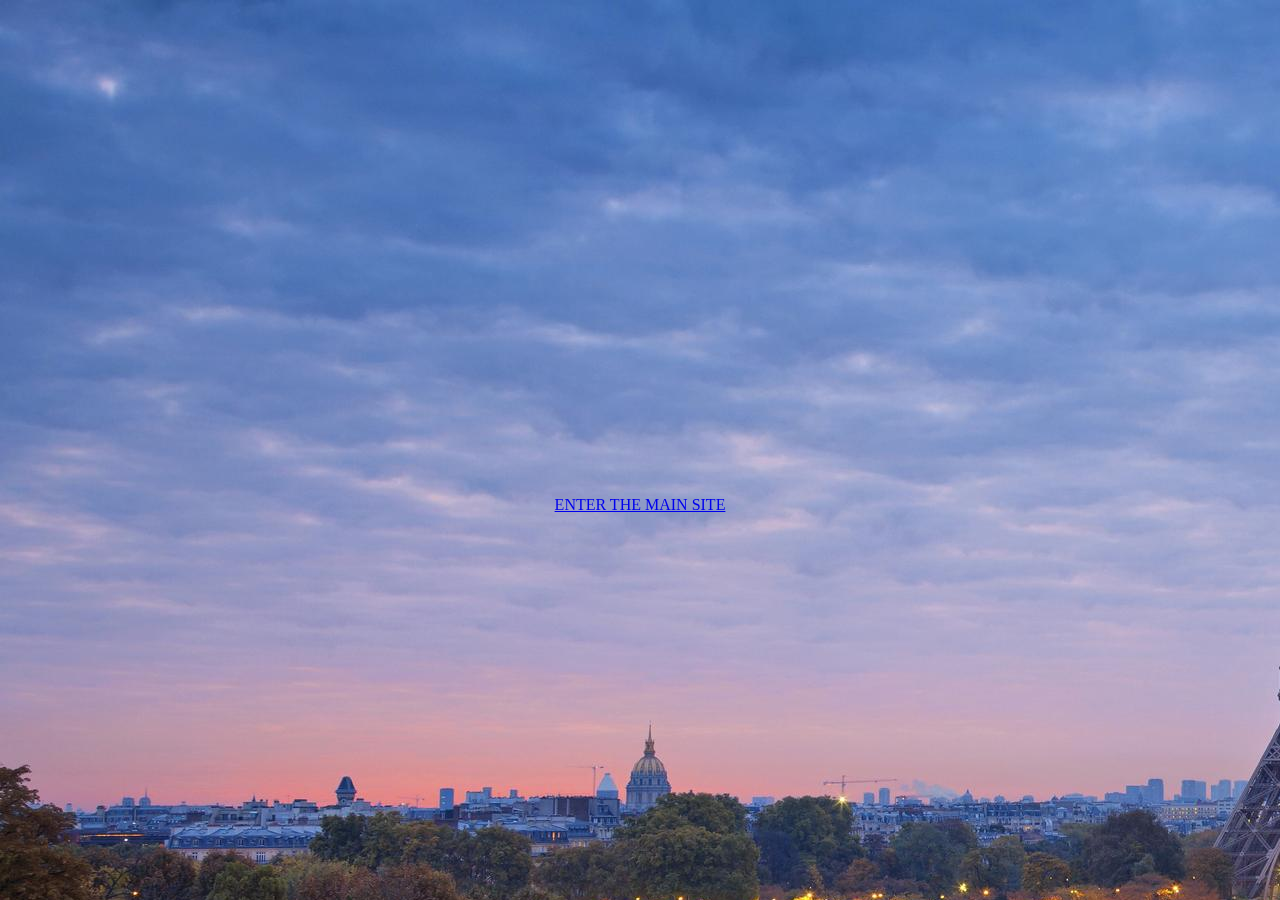
==== commit d28e3064: "major redesign pt2" ====
--- a/index.html
+++ b/index.html
@@ -1,192 +1,87 @@
-
 <!DOCTYPE html>
 <html>
 <head>
-    <title>France</title>
-    <!-- Latest compiled and minified CSS -->
-    <link rel="stylesheet" href="https://maxcdn.bootstrapcdn.com/bootstrap/3.3.7/css/bootstrap.min.css" integrity="sha384-BVYiiSIFeK1dGmJRAkycuHAHRg32OmUcww7on3RYdg4Va+PmSTsz/K68vbdEjh4u" crossorigin="anonymous">
+<title>France - Intro </title>
+ <link rel="icon" href="favicon.ico" type="image/gif" sizes="16x16">
+<script type="text/javascript" src="http://code.jquery.com/jquery-1.7.1.min.js"></script>
+</head>
 
-    <!-- Optional theme -->
-    <link rel="stylesheet" href="https://maxcdn.bootstrapcdn.com/bootstrap/3.3.7/css/bootstrap-theme.min.css" integrity="sha384-rHyoN1iRsVXV4nD0JutlnGaslCJuC7uwjduW9SVrLvRYooPp2bWYgmgJQIXwl/Sp" crossorigin="anonymous"> 
-    <link rel="stylesheet" href="css/website.css">
-    <script src="https://code.jquery.com/jquery-3.2.1.slim.min.js" integrity="sha384-KJ3o2DKtIkvYIK3UENzmM7KCkRr/rE9/Qpg6aAZGJwFDMVNA/GpGFF93hXpG5KkN" crossorigin="anonymous"></script>
-    <!-- Latest compiled and minified JavaScript -->
-    <script src="https://maxcdn.bootstrapcdn.com/bootstrap/3.3.7/js/bootstrap.min.js" integrity="sha384-Tc5IQib027qvyjSMfHjOMaLkfuWVxZxUPnCJA7l2mCWNIpG9mGCD8wGNIcPD7Txa" crossorigin="anonymous"></script>
-    <script src="js/website.js"></script>
-    <link rel="icon" href="favicon.ico" type="image/gif" sizes="16x16">
+<body>
+<div class="container">
+  <div class="title">FRANCE</div>
+  <div class="subtitle"> <a href="./home.html">Enter the main site</a>
+
+  
+  </div>
+</div>
 <style>
-body, html {
-  height: 100%;
-  margin: 0;
-  font: 400 15px/1.8 "Lato", sans-serif;
-  color: #777;
+@mixin center(){
+  -webkit-transform: translate(-50%,-50%);
+      -ms-transform: translate(-50%,-50%);
+          transform: translate(-50%,-50%);
+    left:50%;
+    top:50%;
 }
 
-.bgimg-1, .bgimg-2, .bgimg-3 {
-  position: relative;
-  opacity: 0.95;
-  background-attachment: fixed;
-  background-position: center;
-  background-repeat: no-repeat;
-  background-size: cover;
 
+@import url(https://fonts.googleapis.com/css?family=Raleway:400,,800,900);
+html{
+  width:100%;
+  height: 100%;
 }
-.bgimg-1 {
-  background-image: url("./images/main.jpg");
-  min-height: 85%;
+body{
+  
+  background-image: url("mainbg.jpeg");
+  
+  
+}
+.container{
+  position: fixed;
+  top: 50%;
+  left: 50%;
+  /* bring your own prefixes */
+  transform: translate(-50%, -50%);
+}
+.title{
+  font-weight: 800;
+  color: transparent;
+  font-size:120px;
+  background: url("http://maps.maphill.com/france/simple-maps/flag-map/flag-simple-map-of-france.jpg") ;
+  background-position: 40% 50%;
+  -webkit-background-clip: text;
+  position:relative;
+  text-align:center;
+  line-height:90px;
+  letter-spacing: -8px;
+}
+.subtitle{
+  display: block;
+  
+  text-align: center;
+  text-transform: uppercase;
+  padding-top:20px;
+  
 }
 
-.bgimg-2 {
-  background-image: url("./images/mainbg.jpeg");
-  min-height: 400px;
-}
-
-.bgimg-3 {
-  background-image: url("./images/castle.jpg");
-  min-height: 400px;
-}
-
-.caption {
-  position: absolute;
-  left: 0;
-  top: 50%;
-  width: 100%;
-  text-align: center;
-  color: #000;
-}
-
-.caption span.border {
-  background-color: #0055A4;
-  color: #fff;
-  padding: 18px;
-  font-size: 25px;
-  letter-spacing: 10px;
-}
-
-h3 {
-  letter-spacing: 5px;
-  text-transform: uppercase;
-  font: 20px "Lato", sans-serif;
-  color: #111;
-}
-
-/* Turn off parallax scrolling for tablets and phones */
-@media only screen and (max-device-width: 1024px) {
-    .bgimg-1, .bgimg-2, .bgimg-3 {
-        background-attachment: scroll;
-    }
-}
-</style>
 
 
-  </head>
 
-  
-  <body data-spy="scroll" data-target=".navbar" data-offset="50">
-  <!-- Navbar -->
-    <nav class="navbar navbar-default navbar-fixed-top">
-      <div class="container-fluid">
-        <div class="navbar-header">
-          <button type="button" class="navbar-toggle collapsed" data-toggle="collapse" data-target="#navbar" aria-expanded="false" aria-controls="navbar">
-            <span class="sr-only">Toggle navigation</span>
-            <span class="icon-bar"></span>
-            <span class="icon-bar"></span>
-            <span class="icon-bar"></span>
-          </button>
- <a class="navbar-brand" href="#">
-        <img alt="Brand" src="./favicon.ico">
-        </div>
-        <div id="navbar" class="navbar-collapse collapse">
-          <ul class="nav navbar-nav navbar-right">
-            <li><a href="#home"class="hvr-underline-reveal">Home</a></li>
-           
-            <li><a href="#weather"class="hvr-underline-reveal">Weather</a></li>
-          
-            <li><a href="#tourism"class="hvr-underline-reveal">Tourism</a></li>
-        
-            <li><a href="#socialmedia"class="hvr-underline-reveal">Social Media</a></li>
-             <li><a href="#contact"class="hvr-underline-reveal">Contact us</a></li>
-          </ul>
-        </div>
-      </div>
-    </nav>
-<meta name="viewport" content="width=device-width, initial-scale=1">
-
-
-<div id="homqe" class="bgimg-1">
-  <div class="caption">
-    <span class="border">FRANCE - the tourist icon of the world.</span>
-  </div>
-</div>
-
-<div style="color: #777;background-color:white;text-align:center;padding:50px 80px;text-align: justify;">
-  <h3 style="text-align:center;">Why France?</h3>
-  <p><font size="4">France, in Western Europe, encompasses medieval cities, alpine villages and Mediterranean beaches. 
-  Paris, its capital, is famed for its fashion houses, classical art museums including the Louvre and monuments like 
-  the Eiffel Tower. The country is also renowned for its wines and sophisticated cuisine. Lascaux’s ancient cave drawings, 
-  Lyon’s Roman theater and the vast Palace of Versailles attest to its rich history.
-</font>
-</p>
-</div>
-
-
-<div id="weather" class="bgimg-2">
-  <div class="caption">
-    <span class="border" style="background-color:transparent;font-size:25px;color: #f7f7f7;">WEATHER</span>
-  </div>
-</div>
-
-<div style="position:relative;">
-  <div style="color:#ffffff;background-color:#0055A4;text-align:center;padding:50px 80px;text-align: justify;">
-    <p><font size="4">Abta attributes part of France’s appeal to “a mild climate in the months of spring and autumn.” And then,
-     there are the lovely, warm summers, attracting waves of sun-seekers every year. “Of the 60 per cent of French
-      people who go away on holiday, some 80 per cent stay within their own country,” points out Anthony Peregrine,
-       author of Telegraph Travel's Le Rosbif Writes column, and our Provence expert. “Could there be a better advert 
-       for the place as a vacation destination?”</font></p>
-  </div>
-</div>
-
-<div id="tourism" class="bgimg-3">
-  <div class="caption">
-    <span class="border" style="background-color:transparent;font-size:25px;color: #f7f7f7;">TOURISM</span>
-  </div>
-</div>
-
-<div style="position:relative;">
-  <div style="color:#777;background-color:#ffffff;text-align:center;padding:50px 80px;text-align: justify;">
-    <p><font size="4">We’re talking quality, not quantity here. France actually lags behind some countries in terms of the sheer
-     number of UNESCO World Heritage sites (Italy has the most with 51, with France in fourth place on "just" 41).
-      But it’s the profile and raw appeal that counts, as Anthony again points out. “Few other nations have so well
-       looked after their past – cathedrals, châteaux and what-have-you – so that it's present in the present,” says
-        Anthony. “Then again, few other nations, also, are so little talented in presenting this past in an engrossing,
-         or even interesting, manner. But sites like the Loire châteaux or Mont St Michel are strong enough to resist even 
-         the French drive to crashing historical tedium. So we all go all the same.”</font></p>
-  </div>
-</div>
-
-<div id="socialmedia" class="bgimg-2">
-  <div class="caption">
-    <span class="border" style="background-color:transparent;font-size:25px;color: #f7f7f7;">What's the internet saying about France?</span>
-  </div>
-</div>
-
-<div style="position:relative;">
-  <div style="color:#ffffff;background-color:#0055A4;text-align:center;padding:50px 80px;text-align: justify;">
-   
-       <blockquote class="twitter-tweet" data-lang="en"><p lang="en" dir="ltr">The Camargue horses are one of the world&#39;s oldest breeds😮🐴 See them galloping through the waters in Camargue nature park 😊 <br>👉<a href="https://t.co/gf9Ex2hRcN">https://t.co/gf9Ex2hRcN</a> ©Daniel Kordan <a href="https://twitter.com/satorifoto?ref_src=twsrc%5Etfw">@satorifoto</a> <a href="https://twitter.com/hashtag/FeelProvence?src=hash&amp;ref_src=twsrc%5Etfw">#FeelProvence</a> <a href="https://t.co/nI8kCshmhR">pic.twitter.com/nI8kCshmhR</a></p>&mdash; France.fr (@UK_FranceFR) <a href="https://twitter.com/UK_FranceFR/status/1022058999859093505?ref_src=twsrc%5Etfw">July 25, 2018</a></blockquote>
-<script async src="https://platform.twitter.com/widgets.js" charset="utf-8"></script></font></p>
-  </div>
-</div>
-
-<div id="contact" class="bgimg-1">
-  <div class="caption">
-    <span class="border">Contact us</span>
-    <div style="position:relative;">
-  <div style="color:#777;background-color:#ffffff;text-align:center;padding:50px 80px;text-align: justify;">
-    <p><font size="4">We're always looking to improve the way we interact with our users. If you have any suggestion then please contact us using twitter handle @tourinfrance.</font></p>
-  </div>
-  </div>
-</div>
-
+</style>
+<script>
+$(document).ready(function(){
+  var mouseX, mouseY;
+  var ww = $( window ).width();
+  var wh = $( window ).height();
+  var traX, traY;
+  $(document).mousemove(function(e){
+    mouseX = e.pageX;
+    mouseY = e.pageY;
+    traX = ((4 * mouseX) / 570) + 150;
+    traY = ((4 * mouseY) / 570) + 150;
+    console.log(traX);
+    $(".title").css({"background-position": traX + "%" + traY + "%"});
+  });
+});
+</script>
 </body>
 </html>